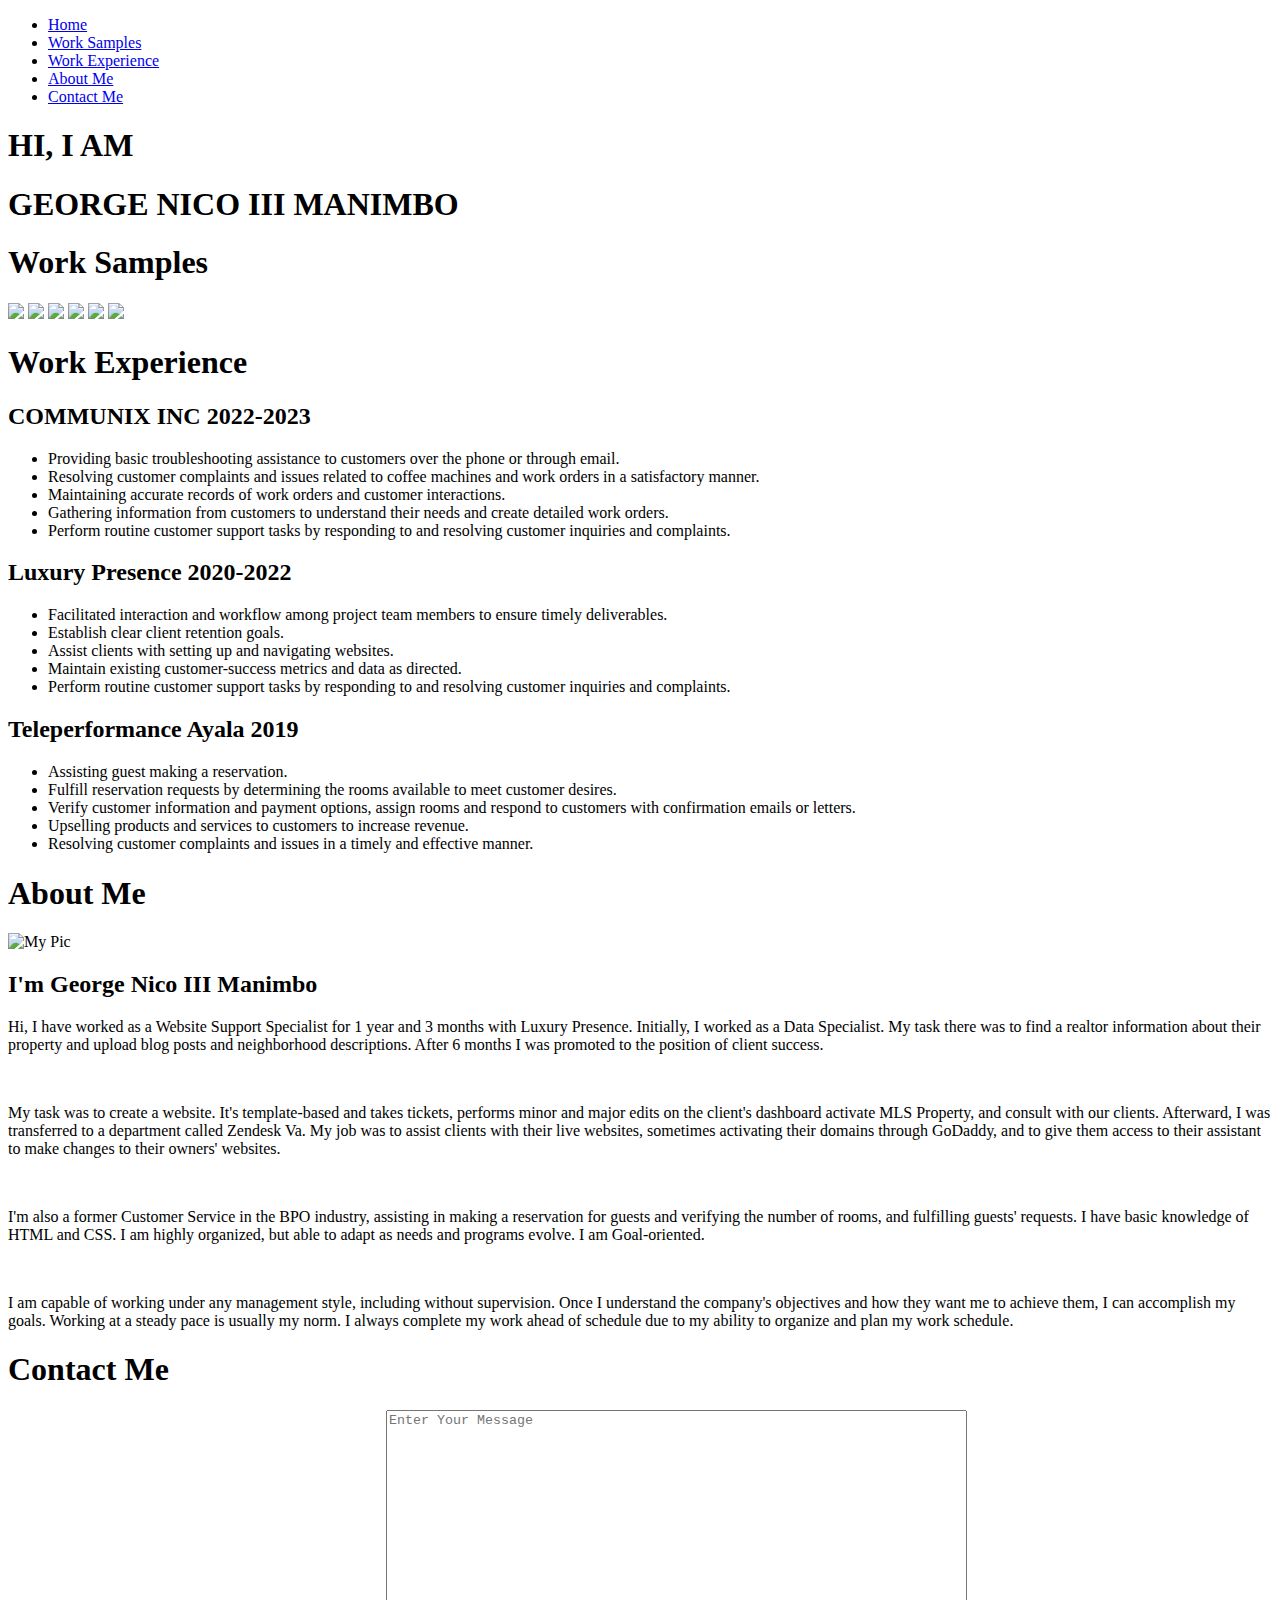
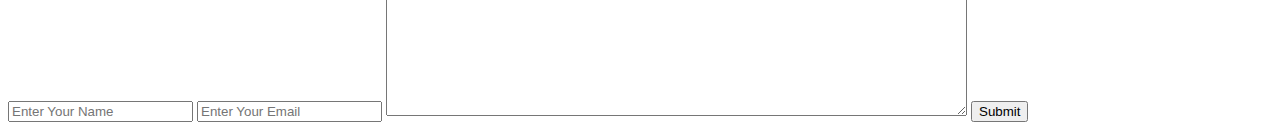
==== index.html @ f8051343 "Create index.html" ====
<!DOCTYPE html>
<html lang="en">
<head>
  <meta charset="UTF-8">
  <meta http-equiv="X-UA-Compatible" content="IE=edge">
  <meta name="viewport" content="width=device-width, initial-scale=1.0">
  <title>Portfolio Website</title>
  <link rel="stylesheet" href="mystyle.css">
</head>
<body>
  <!-- Nav Bar Section -->
  <nav class="navbar">
    <ul>
      <li><a href="#home">Home</a></li>
      <li><a href="#Samples">Work Samples</a></li>
      <li><a href="#Work">Work Experience</a></li>
      <li><a href="#about">About Me</a></li>
      <li><a href="#contact">Contact Me</a></li>
    </ul>
  </nav> 


   <section class="home">
    <h1 class="heading">HI, I AM</h1>
    <h1 class="heading">GEORGE NICO III MANIMBO</h1>
   </section>

   <!-- Portfolio Section -->
    <section class="portfolio">
      <h1 class="heading">Work Samples</h1>
        <div class="gallery">          
          <a href="Main.html" target="_blank"><img src="img/HGal1.jpg"></a> 
          <a href="#"><img src="img/Gal2.jpg"></a>
          <a href="#"><img src="img/Gal3.jpg"></a>
          <a href="#"><img src="img/Gal4.jpg"></a>
          <a href="#"><img src="img/Gal5.jpg"></a>
          <a href="#"><img src="img/Gal6.jpg"></a>
        </div>
   </section>

      <!-- Work Experience-->
      <section id="Work">
        <h1 class="heading">Work Experience</h1>
        <div class="columns">

          <div class="box">
            <h2>COMMUNIX INC 2022-2023</h2>
          <ul>
            <li>Providing basic troubleshooting assistance to customers over the phone or through email.
            </li>
            <li>Resolving customer complaints and issues related to coffee machines and work orders in a satisfactory manner.</li>
            <li>Maintaining accurate records of work orders and customer interactions.
            </li>
            <li>Gathering information from customers to understand their needs and create detailed work orders.</li>
              <li>Perform routine customer support tasks by
                responding to and resolving customer inquiries
                and complaints.
                </li>
          </ul>             
            </div>  
        <div class="box">
          <h2>Luxury Presence 2020-2022</h2>
        <ul>
          <li>Facilitated interaction and workflow among project team members to ensure timely deliverables.
          </li>
          <li>Establish clear client retention goals.</li>
          <li>Assist clients with setting up and navigating
            websites.</li>
          <li>Maintain existing customer-success metrics and
            data as directed.</li>
            <li>Perform routine customer support tasks by
              responding to and resolving customer inquiries
              and complaints.
              </li>
        </ul>             
          </div>
          <div class="box">
            <h2>Teleperformance Ayala 2019</h2>
            <ul>
              <li>Assisting guest making a reservation.
              </li>
              <li>Fulfill reservation requests by determining the rooms available to
                meet customer desires.</li>
              <li>Verify customer information and payment options, assign rooms
                and respond to customers with confirmation emails or letters.</li>
              <li>Upselling products and services to customers to increase revenue.
              </li>
              <li>Resolving customer complaints and issues in a timely and effective manner.
              </li>
            </ul>
            </div>
          </div>
        </div>
      </section>


          <!-- About-->
    <section id="about">
      <h1 class="heading">About Me</h1>
      <div class="about">
          <img src="/img/Georgy5.jpg" alt="My Pic">
          <div class="name">
              <h2>I'm George Nico III Manimbo</h2>
              <p>Hi, I have worked as a Website Support Specialist for 1 year and 3 months with Luxury Presence. Initially, I worked as a Data Specialist. My task there was to find a realtor information about their property and upload blog posts and neighborhood descriptions. After 6 months I was promoted to the position of client success.</p>
              <br>
              <p>My task was to create a website. It's template-based and takes tickets, performs minor and major edits on the client's dashboard activate MLS Property, and consult with our clients. Afterward, I was transferred to a department called Zendesk Va. My job was to assist clients with their live websites, sometimes activating their domains through GoDaddy, and to give them access to their assistant to make changes to their owners' websites.</p>
              <br>
              <p>I'm also a former Customer Service in the BPO industry, assisting in making a reservation for guests and verifying the number of rooms, and fulfilling guests' requests. I have basic knowledge of HTML and CSS. I am highly organized, but able to adapt as needs and programs evolve. I am Goal-oriented. </p>
              <br>         
              <p>I am capable of working under any management style, including without supervision. Once I understand the company's objectives and how they want me to achieve them, I can accomplish my goals. Working at a steady pace is usually my norm. I always complete my work ahead of schedule due to my ability to organize and plan my work schedule.</p>                    
          </div>
      </div>

   <!-- Contact Section-->
   <section id="contact">
    <h1 class="heading">Contact Me</h1>
    <form action="" class="form">
        <input type="text" name="name" class="input" placeholder="Enter Your Name">
        <input type="email" name="email" class="input" placeholder="Enter Your Email">
        <textarea name="message" id="message" cols="70" rows="20" placeholder="Enter Your Message"></textarea>
        <input type="submit" value="Submit" id="submit">
    </form>

    </section>
</body>
</html>
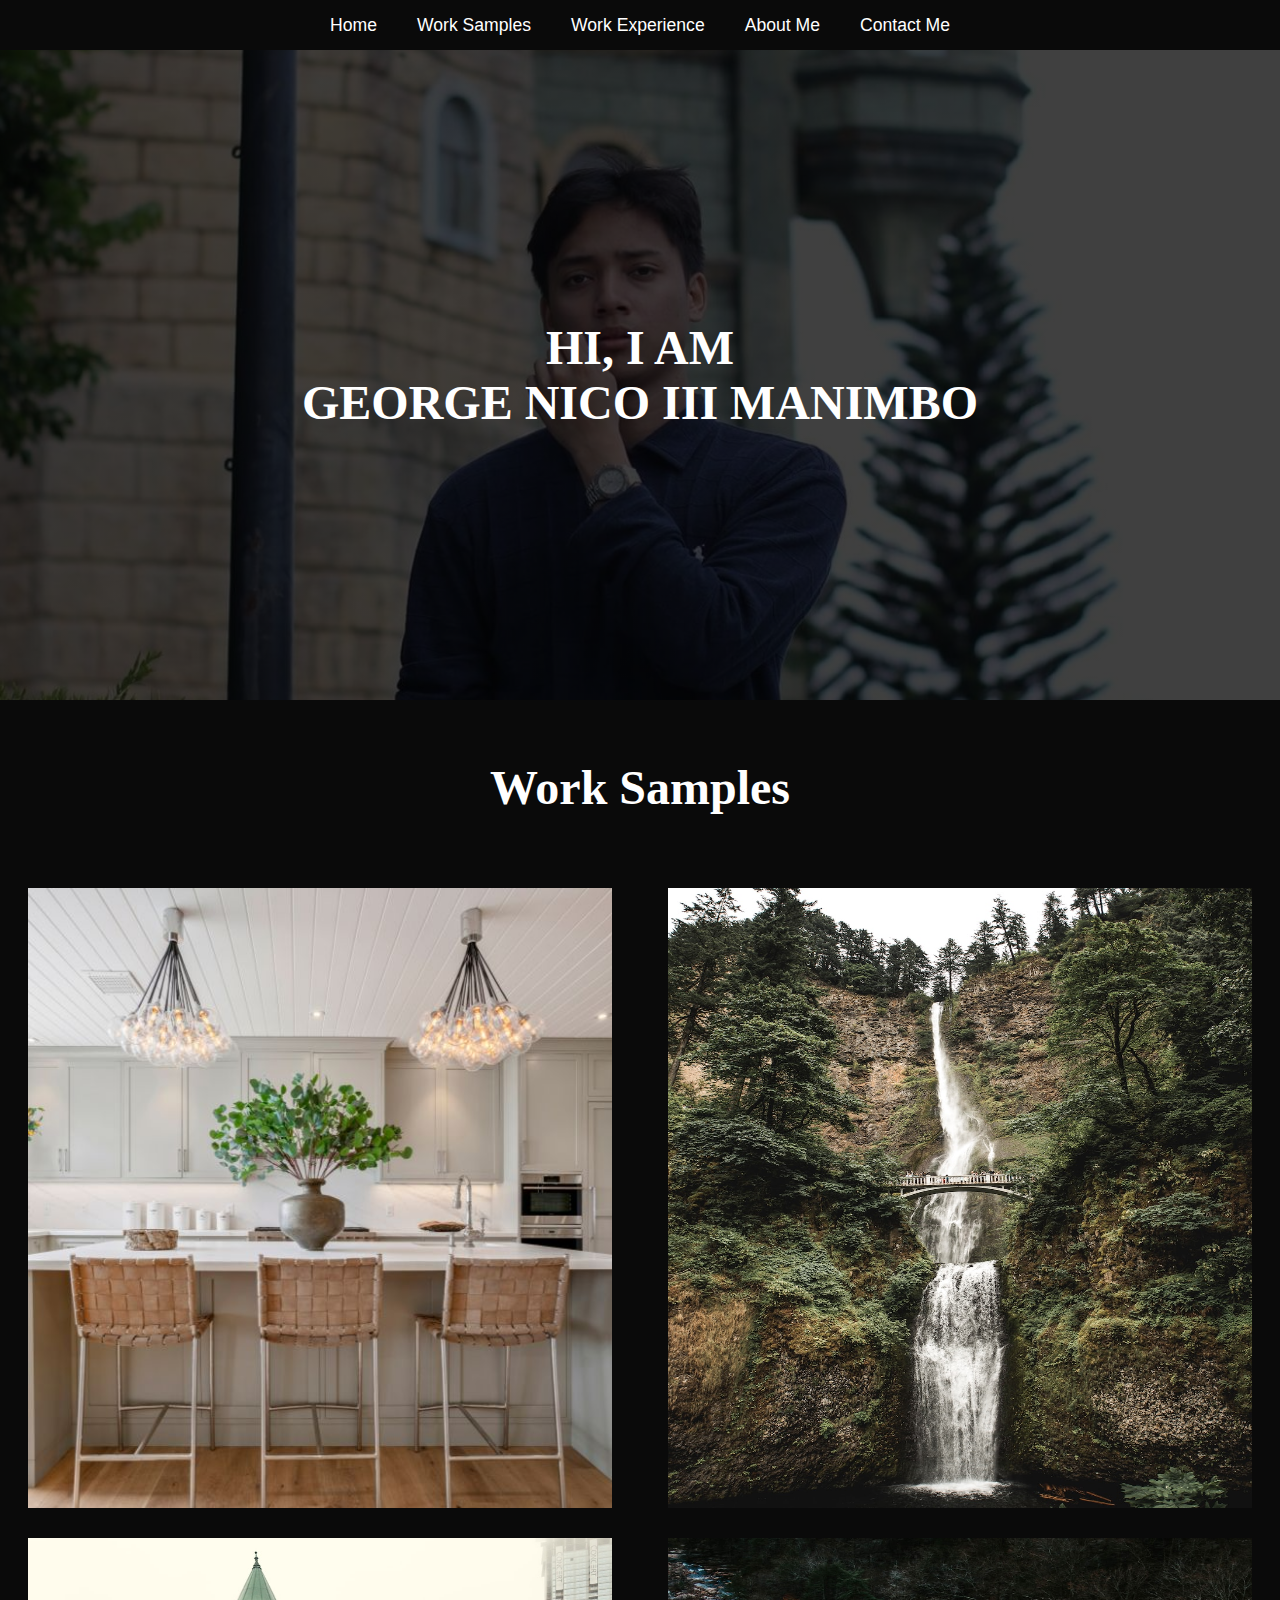
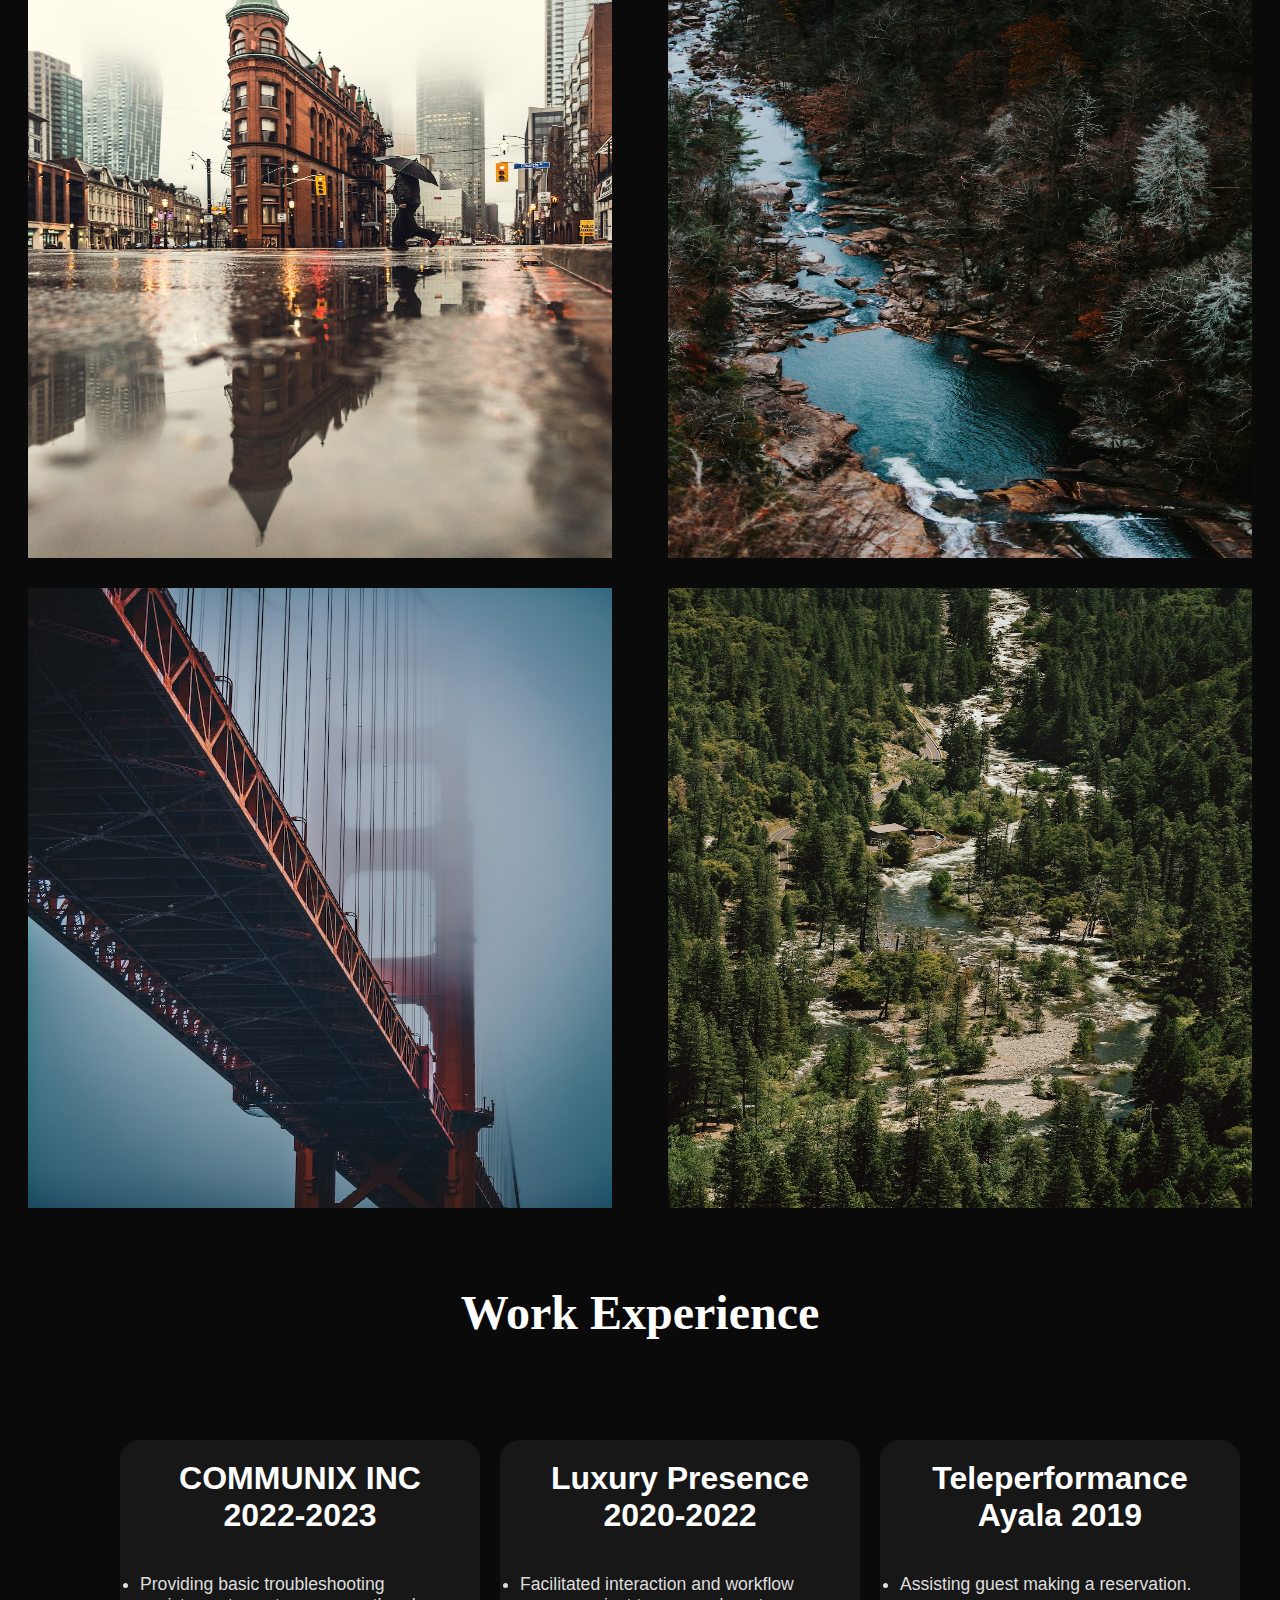
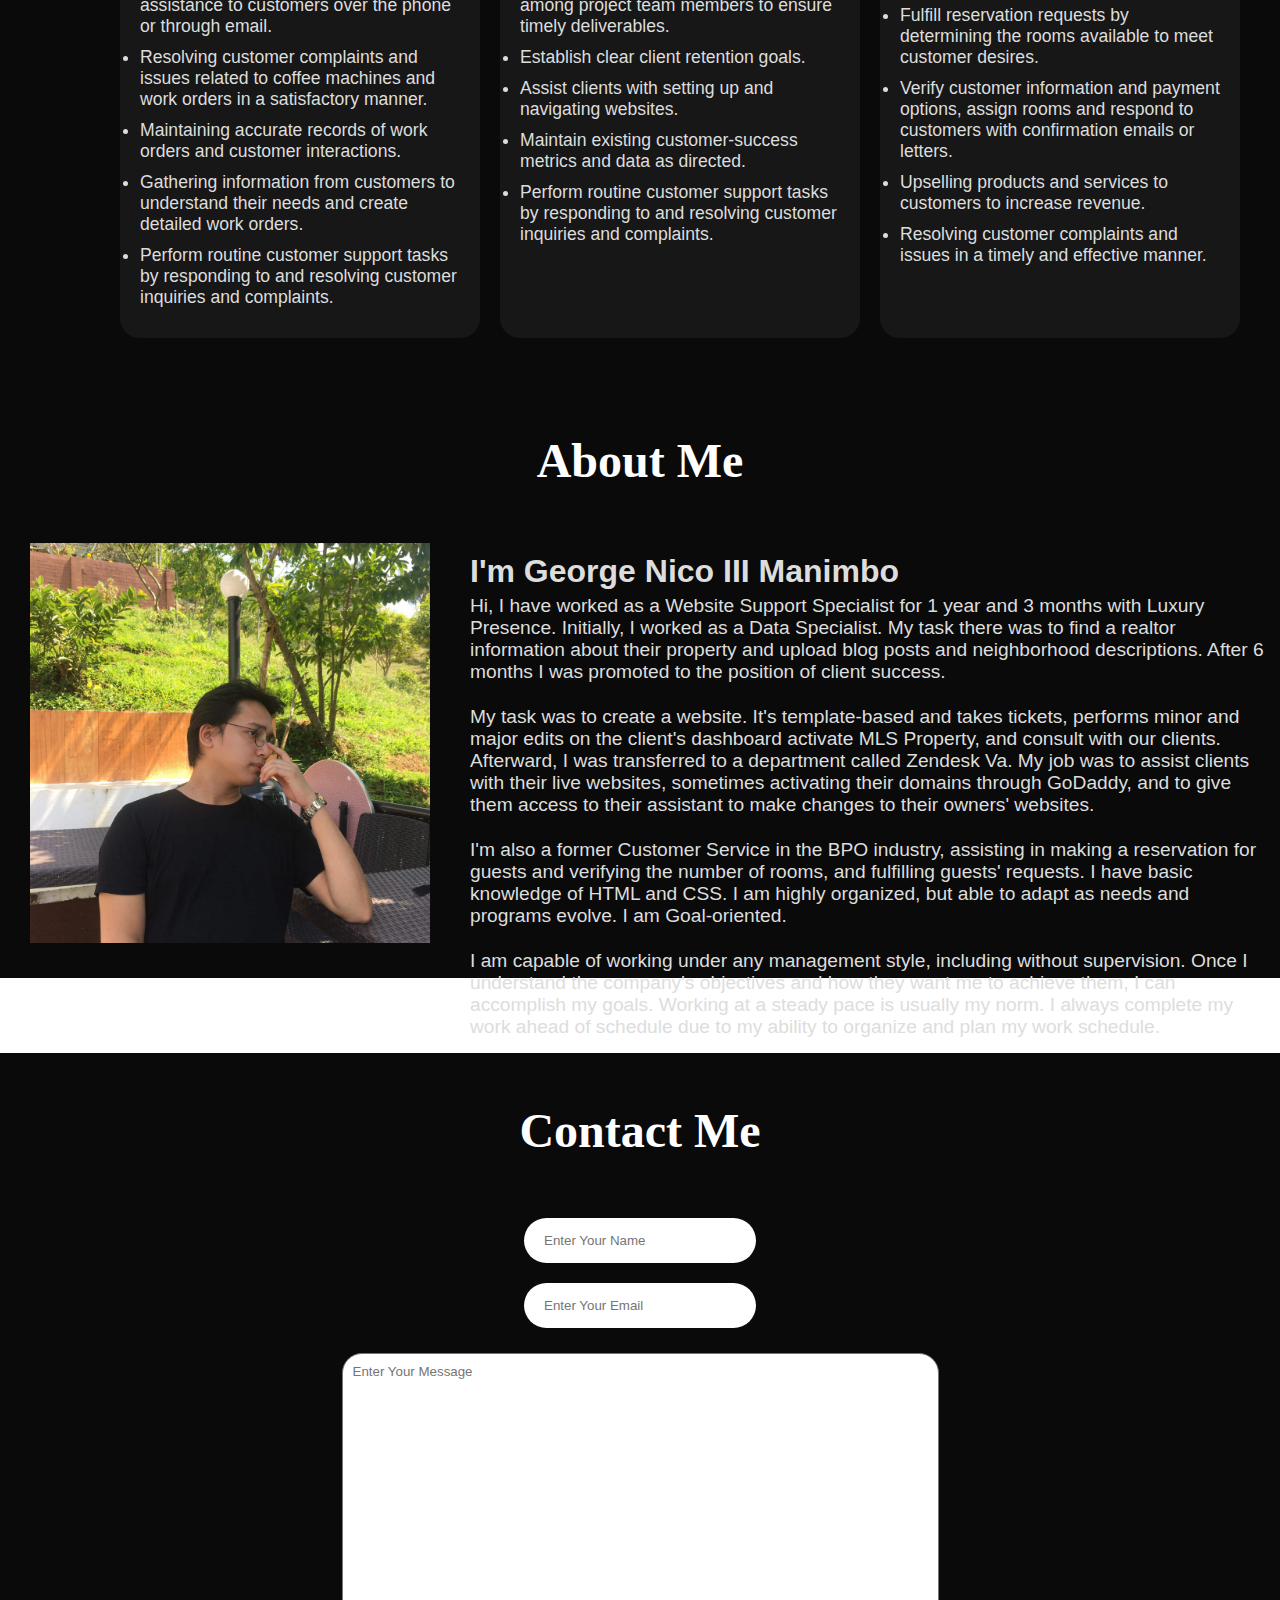
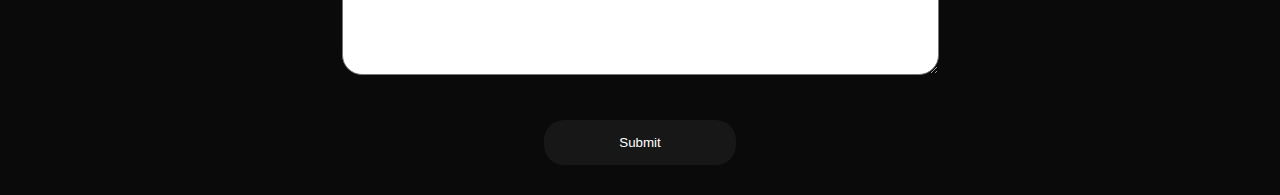
==== commit c7c5a010: "Add files via upload" ====
--- a/index.html
+++ b/index.html
@@ -1,126 +1,126 @@
-<!DOCTYPE html>
-<html lang="en">
-<head>
-  <meta charset="UTF-8">
-  <meta http-equiv="X-UA-Compatible" content="IE=edge">
-  <meta name="viewport" content="width=device-width, initial-scale=1.0">
-  <title>Portfolio Website</title>
-  <link rel="stylesheet" href="mystyle.css">
-</head>
-<body>
-  <!-- Nav Bar Section -->
-  <nav class="navbar">
-    <ul>
-      <li><a href="#home">Home</a></li>
-      <li><a href="#Samples">Work Samples</a></li>
-      <li><a href="#Work">Work Experience</a></li>
-      <li><a href="#about">About Me</a></li>
-      <li><a href="#contact">Contact Me</a></li>
-    </ul>
-  </nav> 
-
-
-   <section class="home">
-    <h1 class="heading">HI, I AM</h1>
-    <h1 class="heading">GEORGE NICO III MANIMBO</h1>
-   </section>
-
-   <!-- Portfolio Section -->
-    <section class="portfolio">
-      <h1 class="heading">Work Samples</h1>
-        <div class="gallery">          
-          <a href="Main.html" target="_blank"><img src="img/HGal1.jpg"></a> 
-          <a href="#"><img src="img/Gal2.jpg"></a>
-          <a href="#"><img src="img/Gal3.jpg"></a>
-          <a href="#"><img src="img/Gal4.jpg"></a>
-          <a href="#"><img src="img/Gal5.jpg"></a>
-          <a href="#"><img src="img/Gal6.jpg"></a>
-        </div>
-   </section>
-
-      <!-- Work Experience-->
-      <section id="Work">
-        <h1 class="heading">Work Experience</h1>
-        <div class="columns">
-
-          <div class="box">
-            <h2>COMMUNIX INC 2022-2023</h2>
-          <ul>
-            <li>Providing basic troubleshooting assistance to customers over the phone or through email.
-            </li>
-            <li>Resolving customer complaints and issues related to coffee machines and work orders in a satisfactory manner.</li>
-            <li>Maintaining accurate records of work orders and customer interactions.
-            </li>
-            <li>Gathering information from customers to understand their needs and create detailed work orders.</li>
-              <li>Perform routine customer support tasks by
-                responding to and resolving customer inquiries
-                and complaints.
-                </li>
-          </ul>             
-            </div>  
-        <div class="box">
-          <h2>Luxury Presence 2020-2022</h2>
-        <ul>
-          <li>Facilitated interaction and workflow among project team members to ensure timely deliverables.
-          </li>
-          <li>Establish clear client retention goals.</li>
-          <li>Assist clients with setting up and navigating
-            websites.</li>
-          <li>Maintain existing customer-success metrics and
-            data as directed.</li>
-            <li>Perform routine customer support tasks by
-              responding to and resolving customer inquiries
-              and complaints.
-              </li>
-        </ul>             
-          </div>
-          <div class="box">
-            <h2>Teleperformance Ayala 2019</h2>
-            <ul>
-              <li>Assisting guest making a reservation.
-              </li>
-              <li>Fulfill reservation requests by determining the rooms available to
-                meet customer desires.</li>
-              <li>Verify customer information and payment options, assign rooms
-                and respond to customers with confirmation emails or letters.</li>
-              <li>Upselling products and services to customers to increase revenue.
-              </li>
-              <li>Resolving customer complaints and issues in a timely and effective manner.
-              </li>
-            </ul>
-            </div>
-          </div>
-        </div>
-      </section>
-
-
-          <!-- About-->
-    <section id="about">
-      <h1 class="heading">About Me</h1>
-      <div class="about">
-          <img src="/img/Georgy5.jpg" alt="My Pic">
-          <div class="name">
-              <h2>I'm George Nico III Manimbo</h2>
-              <p>Hi, I have worked as a Website Support Specialist for 1 year and 3 months with Luxury Presence. Initially, I worked as a Data Specialist. My task there was to find a realtor information about their property and upload blog posts and neighborhood descriptions. After 6 months I was promoted to the position of client success.</p>
-              <br>
-              <p>My task was to create a website. It's template-based and takes tickets, performs minor and major edits on the client's dashboard activate MLS Property, and consult with our clients. Afterward, I was transferred to a department called Zendesk Va. My job was to assist clients with their live websites, sometimes activating their domains through GoDaddy, and to give them access to their assistant to make changes to their owners' websites.</p>
-              <br>
-              <p>I'm also a former Customer Service in the BPO industry, assisting in making a reservation for guests and verifying the number of rooms, and fulfilling guests' requests. I have basic knowledge of HTML and CSS. I am highly organized, but able to adapt as needs and programs evolve. I am Goal-oriented. </p>
-              <br>         
-              <p>I am capable of working under any management style, including without supervision. Once I understand the company's objectives and how they want me to achieve them, I can accomplish my goals. Working at a steady pace is usually my norm. I always complete my work ahead of schedule due to my ability to organize and plan my work schedule.</p>                    
-          </div>
-      </div>
-
-   <!-- Contact Section-->
-   <section id="contact">
-    <h1 class="heading">Contact Me</h1>
-    <form action="" class="form">
-        <input type="text" name="name" class="input" placeholder="Enter Your Name">
-        <input type="email" name="email" class="input" placeholder="Enter Your Email">
-        <textarea name="message" id="message" cols="70" rows="20" placeholder="Enter Your Message"></textarea>
-        <input type="submit" value="Submit" id="submit">
-    </form>
-
-    </section>
-</body>
-</html>
+<!DOCTYPE html>
+<html lang="en">
+<head>
+  <meta charset="UTF-8">
+  <meta http-equiv="X-UA-Compatible" content="IE=edge">
+  <meta name="viewport" content="width=device-width, initial-scale=1.0">
+  <title>Portfolio Website</title>
+  <link rel="stylesheet" href="mystyle.css">
+</head>
+<body>
+  <!-- Nav Bar Section -->
+  <nav class="navbar">
+    <ul>
+      <li><a href="#home">Home</a></li>
+      <li><a href="#Samples">Work Samples</a></li>
+      <li><a href="#Work">Work Experience</a></li>
+      <li><a href="#about">About Me</a></li>
+      <li><a href="#contact">Contact Me</a></li>
+    </ul>
+  </nav> 
+
+
+   <section class="home">
+    <h1 class="heading">HI, I AM</h1>
+    <h1 class="heading">GEORGE NICO III MANIMBO</h1>
+   </section>
+
+   <!-- Portfolio Section -->
+    <section class="portfolio">
+      <h1 class="heading">Work Samples</h1>
+        <div class="gallery">          
+          <a href="Main.html" target="_blank"><img src="img/HGal1.jpg"></a> 
+          <a href="#"><img src="img/Gal2.jpg"></a>
+          <a href="#"><img src="img/Gal3.jpg"></a>
+          <a href="#"><img src="img/Gal4.jpg"></a>
+          <a href="#"><img src="img/Gal5.jpg"></a>
+          <a href="#"><img src="img/Gal6.jpg"></a>
+        </div>
+   </section>
+
+      <!-- Work Experience-->
+      <section id="Work">
+        <h1 class="heading">Work Experience</h1>
+        <div class="columns">
+
+          <div class="box">
+            <h2>COMMUNIX INC 2022-2023</h2>
+          <ul>
+            <li>Providing basic troubleshooting assistance to customers over the phone or through email.
+            </li>
+            <li>Resolving customer complaints and issues related to coffee machines and work orders in a satisfactory manner.</li>
+            <li>Maintaining accurate records of work orders and customer interactions.
+            </li>
+            <li>Gathering information from customers to understand their needs and create detailed work orders.</li>
+              <li>Perform routine customer support tasks by
+                responding to and resolving customer inquiries
+                and complaints.
+                </li>
+          </ul>             
+            </div>  
+        <div class="box">
+          <h2>Luxury Presence 2020-2022</h2>
+        <ul>
+          <li>Facilitated interaction and workflow among project team members to ensure timely deliverables.
+          </li>
+          <li>Establish clear client retention goals.</li>
+          <li>Assist clients with setting up and navigating
+            websites.</li>
+          <li>Maintain existing customer-success metrics and
+            data as directed.</li>
+            <li>Perform routine customer support tasks by
+              responding to and resolving customer inquiries
+              and complaints.
+              </li>
+        </ul>             
+          </div>
+          <div class="box">
+            <h2>Teleperformance Ayala 2019</h2>
+            <ul>
+              <li>Assisting guest making a reservation.
+              </li>
+              <li>Fulfill reservation requests by determining the rooms available to
+                meet customer desires.</li>
+              <li>Verify customer information and payment options, assign rooms
+                and respond to customers with confirmation emails or letters.</li>
+              <li>Upselling products and services to customers to increase revenue.
+              </li>
+              <li>Resolving customer complaints and issues in a timely and effective manner.
+              </li>
+            </ul>
+            </div>
+          </div>
+        </div>
+      </section>
+
+
+          <!-- About-->
+    <section id="about">
+      <h1 class="heading">About Me</h1>
+      <div class="about">
+          <img src="/img/Georgy5.jpg" alt="My Pic">
+          <div class="name">
+              <h2>I'm George Nico III Manimbo</h2>
+              <p>Hi, I have worked as a Website Support Specialist for 1 year and 3 months with Luxury Presence. Initially, I worked as a Data Specialist. My task there was to find a realtor information about their property and upload blog posts and neighborhood descriptions. After 6 months I was promoted to the position of client success.</p>
+              <br>
+              <p>My task was to create a website. It's template-based and takes tickets, performs minor and major edits on the client's dashboard activate MLS Property, and consult with our clients. Afterward, I was transferred to a department called Zendesk Va. My job was to assist clients with their live websites, sometimes activating their domains through GoDaddy, and to give them access to their assistant to make changes to their owners' websites.</p>
+              <br>
+              <p>I'm also a former Customer Service in the BPO industry, assisting in making a reservation for guests and verifying the number of rooms, and fulfilling guests' requests. I have basic knowledge of HTML and CSS. I am highly organized, but able to adapt as needs and programs evolve. I am Goal-oriented. </p>
+              <br>         
+              <p>I am capable of working under any management style, including without supervision. Once I understand the company's objectives and how they want me to achieve them, I can accomplish my goals. Working at a steady pace is usually my norm. I always complete my work ahead of schedule due to my ability to organize and plan my work schedule.</p>                    
+          </div>
+      </div>
+
+   <!-- Contact Section-->
+   <section id="contact">
+    <h1 class="heading">Contact Me</h1>
+    <form action="" class="form">
+        <input type="text" name="name" class="input" placeholder="Enter Your Name">
+        <input type="email" name="email" class="input" placeholder="Enter Your Email">
+        <textarea name="message" id="message" cols="70" rows="20" placeholder="Enter Your Message"></textarea>
+        <input type="submit" value="Submit" id="submit">
+    </form>
+
+    </section>
+</body>
+</html>--- a/mystyle.css
+++ b/mystyle.css
@@ -0,0 +1,256 @@
+* {
+  padding: 0;
+  margin: 0;
+  font-family: sans-serif;
+}
+
+/* Navbar */
+
+.navbar {
+  display: flex;
+  justify-content: center;
+  height: 50px;
+  align-items: center;
+  position: relative;
+  background-color: #0A0A0A;
+}
+
+.navbar::before {
+  content: "";
+  position: absolute;
+  background-color: rgba(0, 0, 0, 0.5);
+  height: 100%;
+  width: 100%;
+  z-index: -1;
+}
+
+.navbar ul {
+  display: flex;
+  list-style: none;
+}
+
+.navbar ul li {
+  font-size: 1.1rem;
+  position: relative;
+}
+.navbar ul li:hover {
+  border-bottom: solid 1px #EEB75D;
+}
+
+/* .navbar ul li:after {
+  font-size: 1.1rem;
+  content: '';
+  height: 3px;
+  background: #EEB75D;
+  position: absolute;
+  width: 0;
+  left: 0;
+  bottom: -5px;
+  transition: 0.5s;
+}
+
+.navbar ul li:hover::after {
+  width: 100%;
+} */
+
+.navbar ul li a {
+  padding: 5px 20px;
+  text-decoration: none;
+  color: white;
+}
+
+
+/* Home Section */
+.home {
+  display: flex;
+  flex-direction: column;
+  height: 650px;
+  justify-content: center;
+  align-items: center;
+  color: white;
+}
+
+.home::before {
+  content: "";
+  position: absolute;
+  top: 0;
+  left: 0;
+  background-image: linear-gradient(rgba(0,0,0,0.75),rgba(0,0,0,0.75)),url(/img/George2.jpg);
+  height: 700px;
+  width: 100%;
+  z-index: -1;
+  background-size: cover;
+  background-position: center;
+}
+
+
+
+.heading {
+  color: white;
+  font-size: 3rem;
+  font-family: Georgia, 'Times New Roman', Times, serif;
+  text-align: center;
+  transform: scale(1.1.3);
+}
+
+/* Portfolio Section */
+
+.portfolio {
+  display: flex;
+  flex-direction: column;
+  background-color: #0A0A0A;
+  position: relative;
+}
+
+.portfolio h1 {  
+  margin: 60px;
+}
+
+.gallery {
+  display: flex;
+  justify-content: space-around;
+  flex-wrap: wrap;
+}
+
+.gallery img {
+  width: 584px;
+  height: 620px;
+  padding: 3px ;
+  margin: 10px;
+}
+
+.gallery img:hover {
+  background-color: #EEB75D;
+  cursor: pointer;
+  transition: 0.8s;
+  border-radius: 10px;
+  transform: scale(1.05);
+}
+
+/* Work Experience */
+
+
+#Work {
+  display: flex;
+  flex-direction: column;
+  background-color: #0A0A0A;
+}
+#Work h1 {
+  margin: 60px;
+}
+.columns {
+  display: flex;
+  padding: 20px;
+  margin: 10px;
+  padding-left: 100px;
+
+}
+.box {
+  height: auto;
+  width: 500px;
+  background-color: #171717;
+  border-radius: 20px;
+  margin: 10px;
+  padding: 20px;
+}
+
+.box:hover {
+  border-radius: 20px;
+  border: solid 0.1px #EEB75D;
+  transform: scale(1.3);
+}
+
+.box h2 {
+  color: white;
+  font-size: 2rem;
+  margin-bottom: 40px;
+  text-align: center;
+}
+.box li {
+  color: #dddddd;
+  font-size: 1.1rem;
+  margin-bottom: 10px;
+}
+
+
+/* ABOUT ME */
+#about {
+  display: flex;
+  flex-direction: column;
+  height: 600px;
+  background-color: #0A0A0A;
+}
+
+#about h1 {
+  color: white;
+  margin: 55px;
+}
+.about {
+  display: flex;
+}
+.about img {
+  width: 500px;
+  height: 400px;
+  padding: 0px 30px ;
+}
+.name {
+  padding: 10px;
+}
+.name h2 {
+  font-size: 2rem;
+  margin-bottom: 5px;
+  color: #dddddd;
+}
+.name p {
+  font-size: 1.2rem;
+  color: #dddddd;
+  margin-bottom: 5px;
+}
+
+/* Contact Section */
+#contact {
+  display: flex;
+  flex-direction: column;
+  background-color: #0A0A0A;
+}
+
+#contact h1 {
+  margin: 50px;
+}
+
+.form {
+  display: flex;
+  flex-direction: column;
+  align-items: center;
+  justify-content: center;
+}
+.input {
+  padding: 15px 20px;
+  margin: 10px;
+  width: 15%;
+  border: none;
+  outline: none;
+  border-radius: 25px;
+}
+#message {
+  margin: 15px;
+  padding: 10px;
+  border-radius: 20px;
+}
+
+#submit {
+  padding: 15px 20px;
+  margin: 30px;
+  width: 15%;
+  border-radius: 20px;
+  background-color: #171717;
+  color: white;
+  border: none;
+  outline: none;
+}
+
+#submit:hover {
+  background-color: #EEB75D;
+  color: white;
+  cursor: pointer;
+}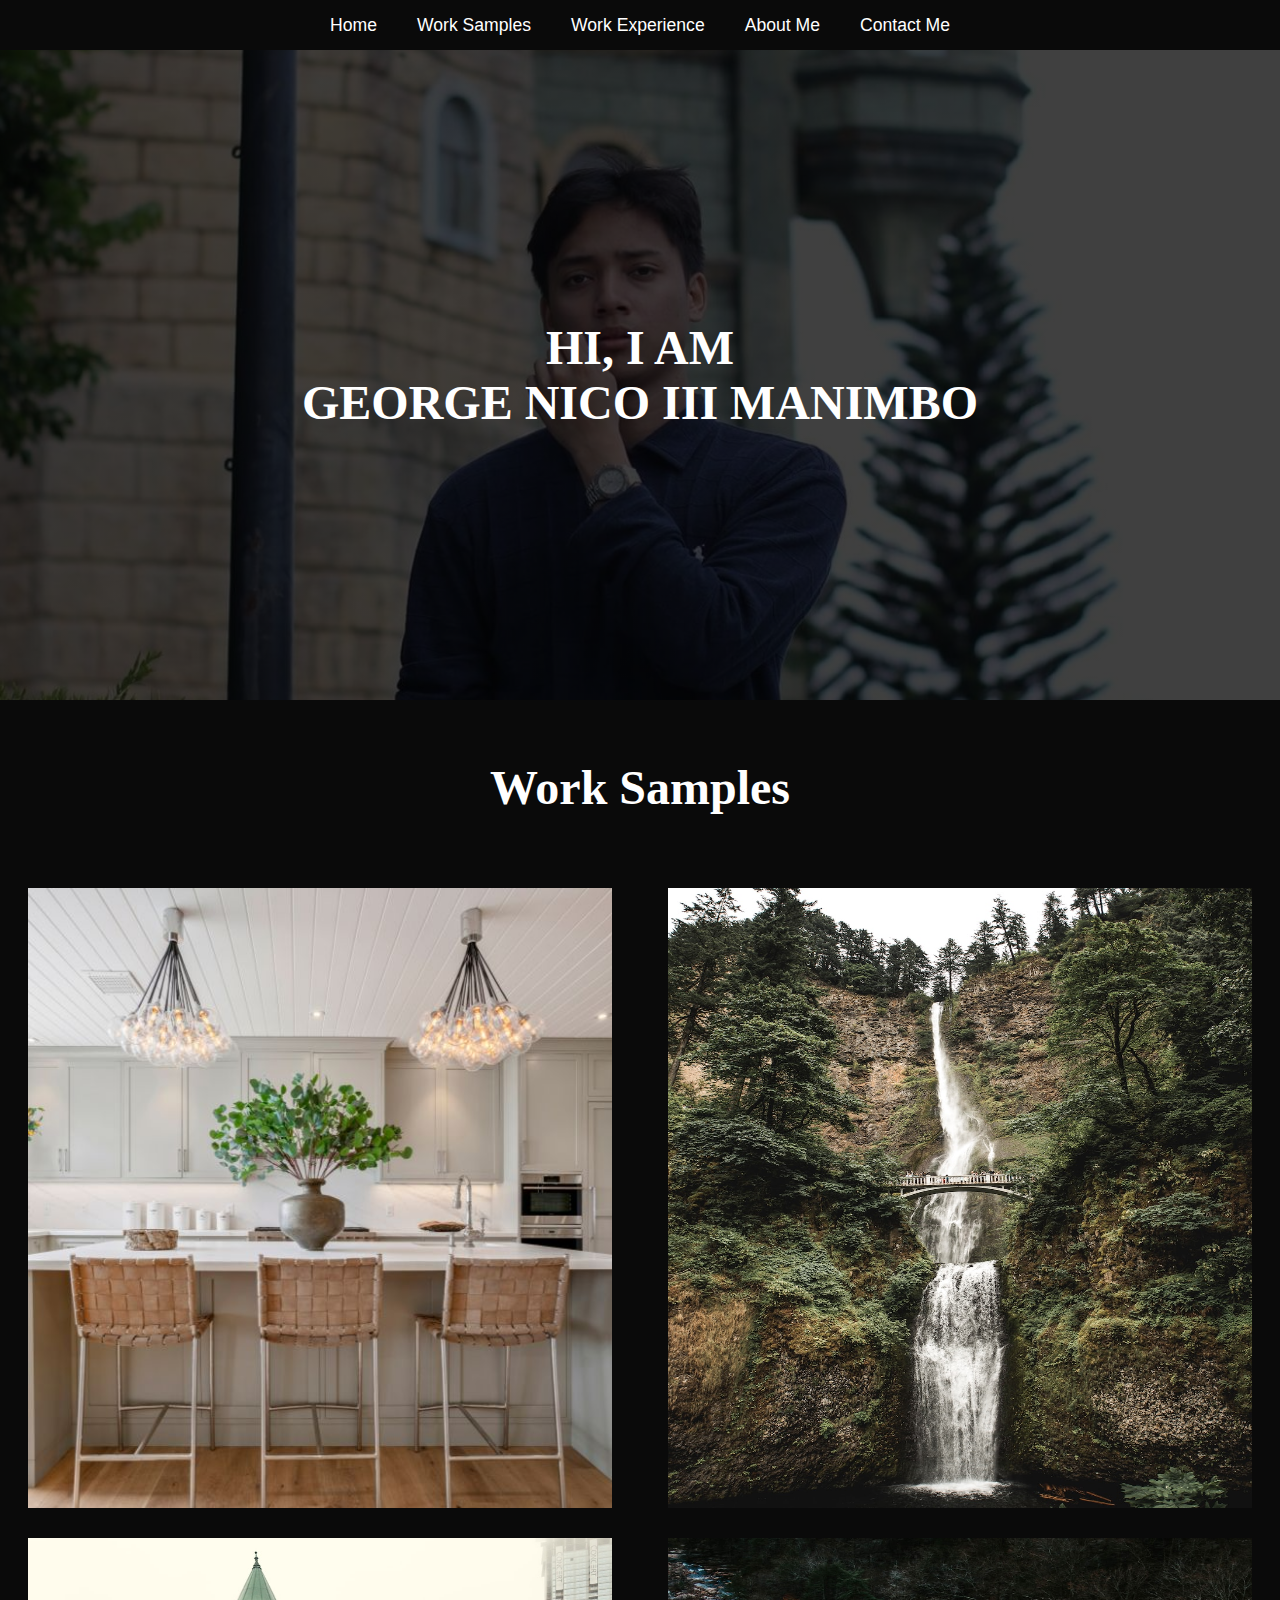
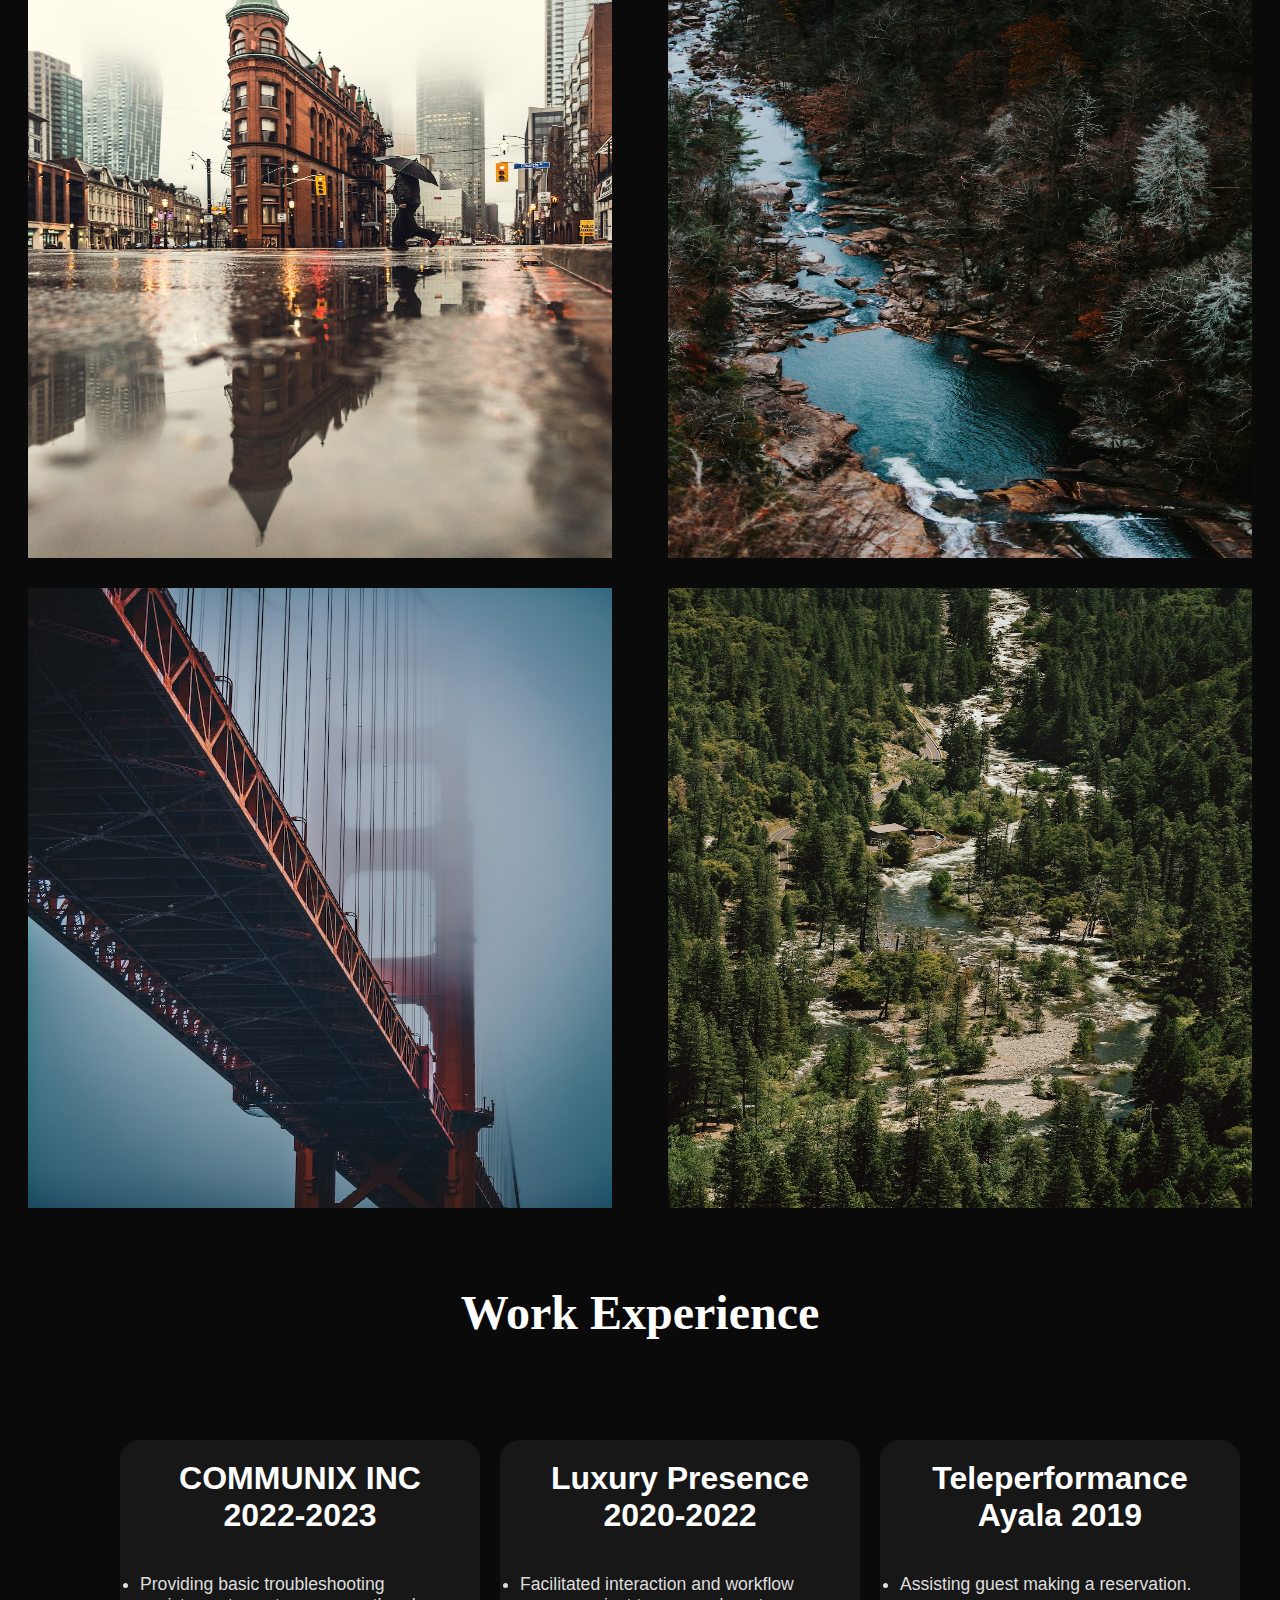
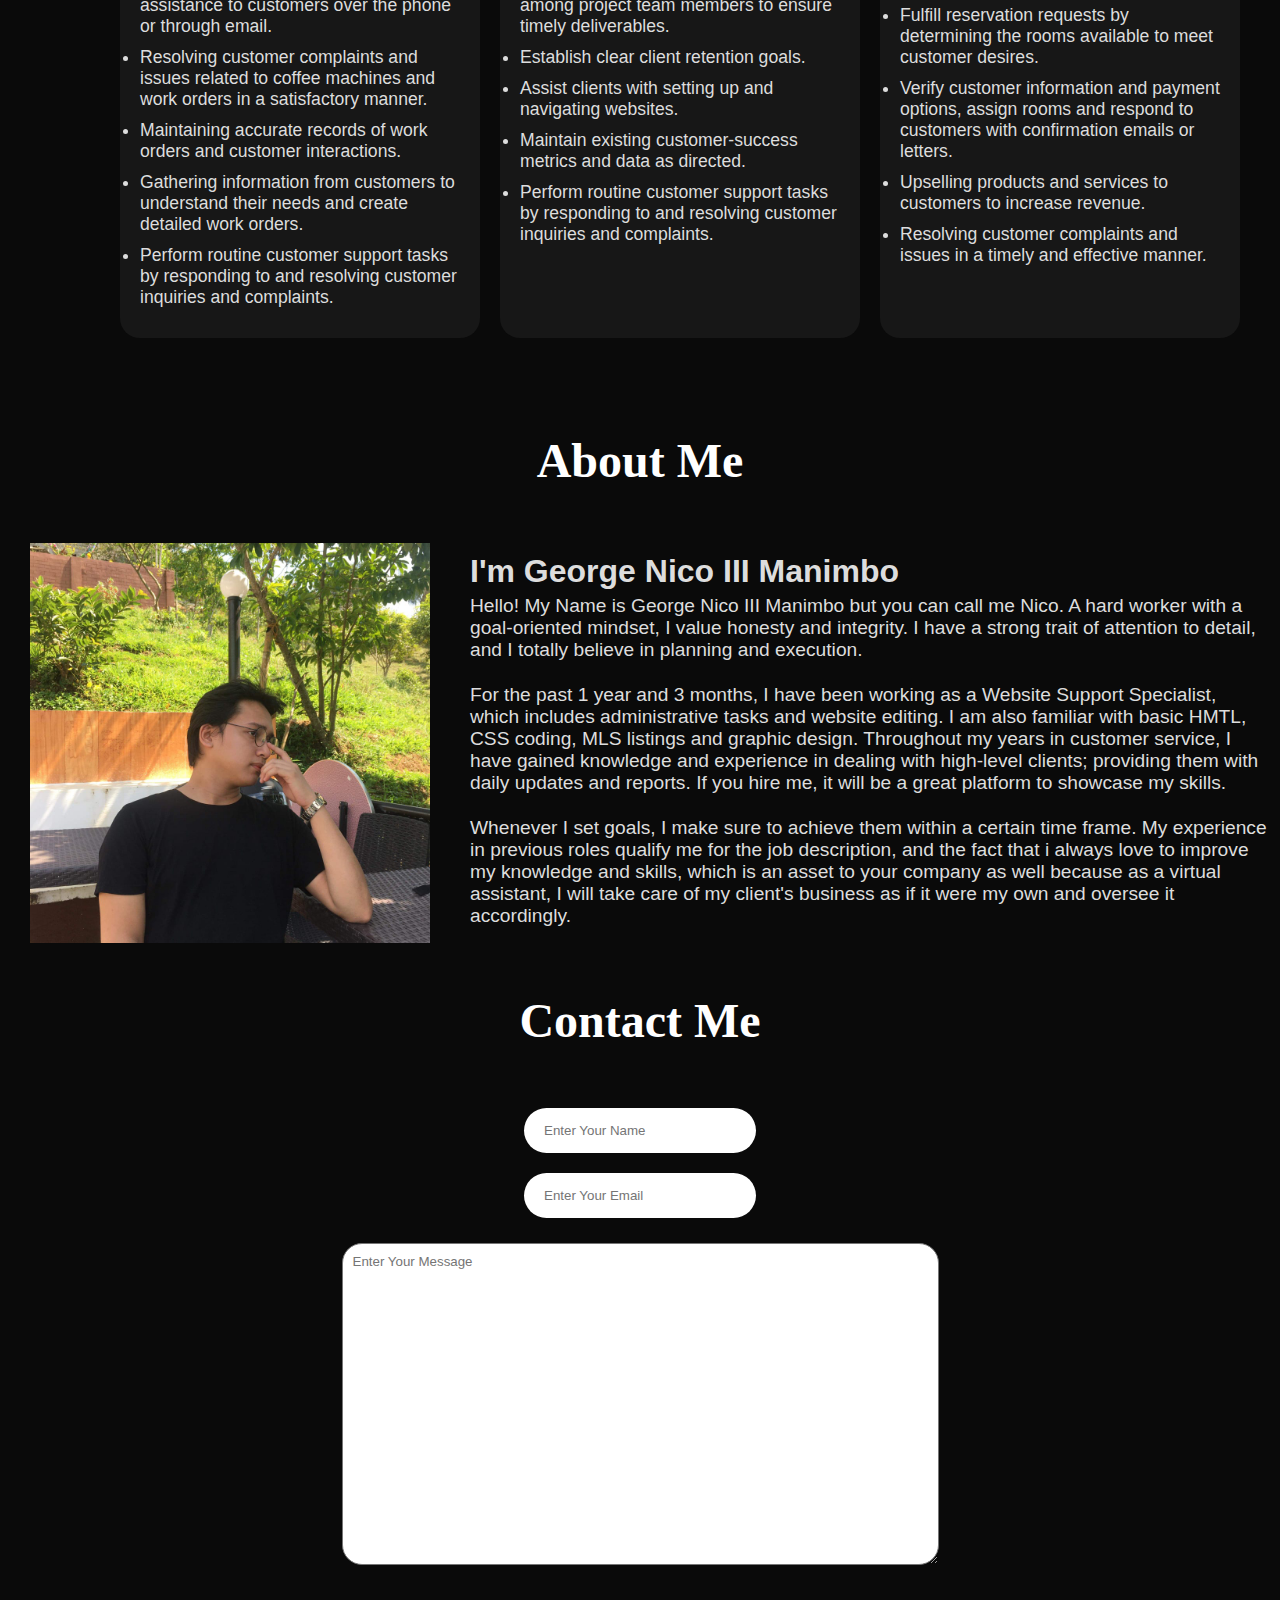
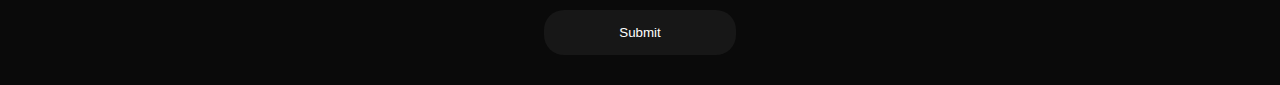
==== commit f812bf94: "Update index.html" ====
--- a/index.html
+++ b/index.html
@@ -98,16 +98,14 @@
     <section id="about">
       <h1 class="heading">About Me</h1>
       <div class="about">
-          <img src="/img/Georgy5.jpg" alt="My Pic">
+          <img src="./img/Georgy5.jpg" alt="My Pic">
           <div class="name">
               <h2>I'm George Nico III Manimbo</h2>
-              <p>Hi, I have worked as a Website Support Specialist for 1 year and 3 months with Luxury Presence. Initially, I worked as a Data Specialist. My task there was to find a realtor information about their property and upload blog posts and neighborhood descriptions. After 6 months I was promoted to the position of client success.</p>
+              <p>Hello! My Name is George Nico III Manimbo but you can call me Nico. A hard worker with a goal-oriented mindset, I value honesty and integrity. I have a strong trait of attention to detail, and I totally believe in planning and execution. </p>
               <br>
-              <p>My task was to create a website. It's template-based and takes tickets, performs minor and major edits on the client's dashboard activate MLS Property, and consult with our clients. Afterward, I was transferred to a department called Zendesk Va. My job was to assist clients with their live websites, sometimes activating their domains through GoDaddy, and to give them access to their assistant to make changes to their owners' websites.</p>
+              <p>For the past 1 year and 3 months, I have been working as a Website Support Specialist, which includes administrative tasks and website editing. I am also familiar with basic HMTL, CSS coding, MLS listings and graphic design. Throughout my years in customer service, I have gained knowledge and experience in dealing with high-level clients; providing them with daily updates and reports. If you hire me, it will be a great platform to showcase my skills.</p>
               <br>
-              <p>I'm also a former Customer Service in the BPO industry, assisting in making a reservation for guests and verifying the number of rooms, and fulfilling guests' requests. I have basic knowledge of HTML and CSS. I am highly organized, but able to adapt as needs and programs evolve. I am Goal-oriented. </p>
-              <br>         
-              <p>I am capable of working under any management style, including without supervision. Once I understand the company's objectives and how they want me to achieve them, I can accomplish my goals. Working at a steady pace is usually my norm. I always complete my work ahead of schedule due to my ability to organize and plan my work schedule.</p>                    
+              <p>Whenever I set goals, I make sure to achieve them within a certain time frame. My experience in previous roles qualify me for the job description, and the fact that i always love to improve my knowledge and skills, which is an asset to your company as well because as a virtual assistant, I will take care of my client's business as if it were my own and oversee it accordingly.</p>
           </div>
       </div>
 
@@ -123,4 +121,4 @@
 
     </section>
 </body>
-</html>+</html>
--- a/mystyle.css
+++ b/mystyle.css
@@ -75,7 +75,7 @@
   position: absolute;
   top: 0;
   left: 0;
-  background-image: linear-gradient(rgba(0,0,0,0.75),rgba(0,0,0,0.75)),url(/img/George2.jpg);
+  background-image: linear-gradient(rgba(0,0,0,0.75),rgba(0,0,0,0.75)),url(./img/George2.jpeg);
   height: 700px;
   width: 100%;
   z-index: -1;
@@ -253,4 +253,4 @@
   background-color: #EEB75D;
   color: white;
   cursor: pointer;
-}+}
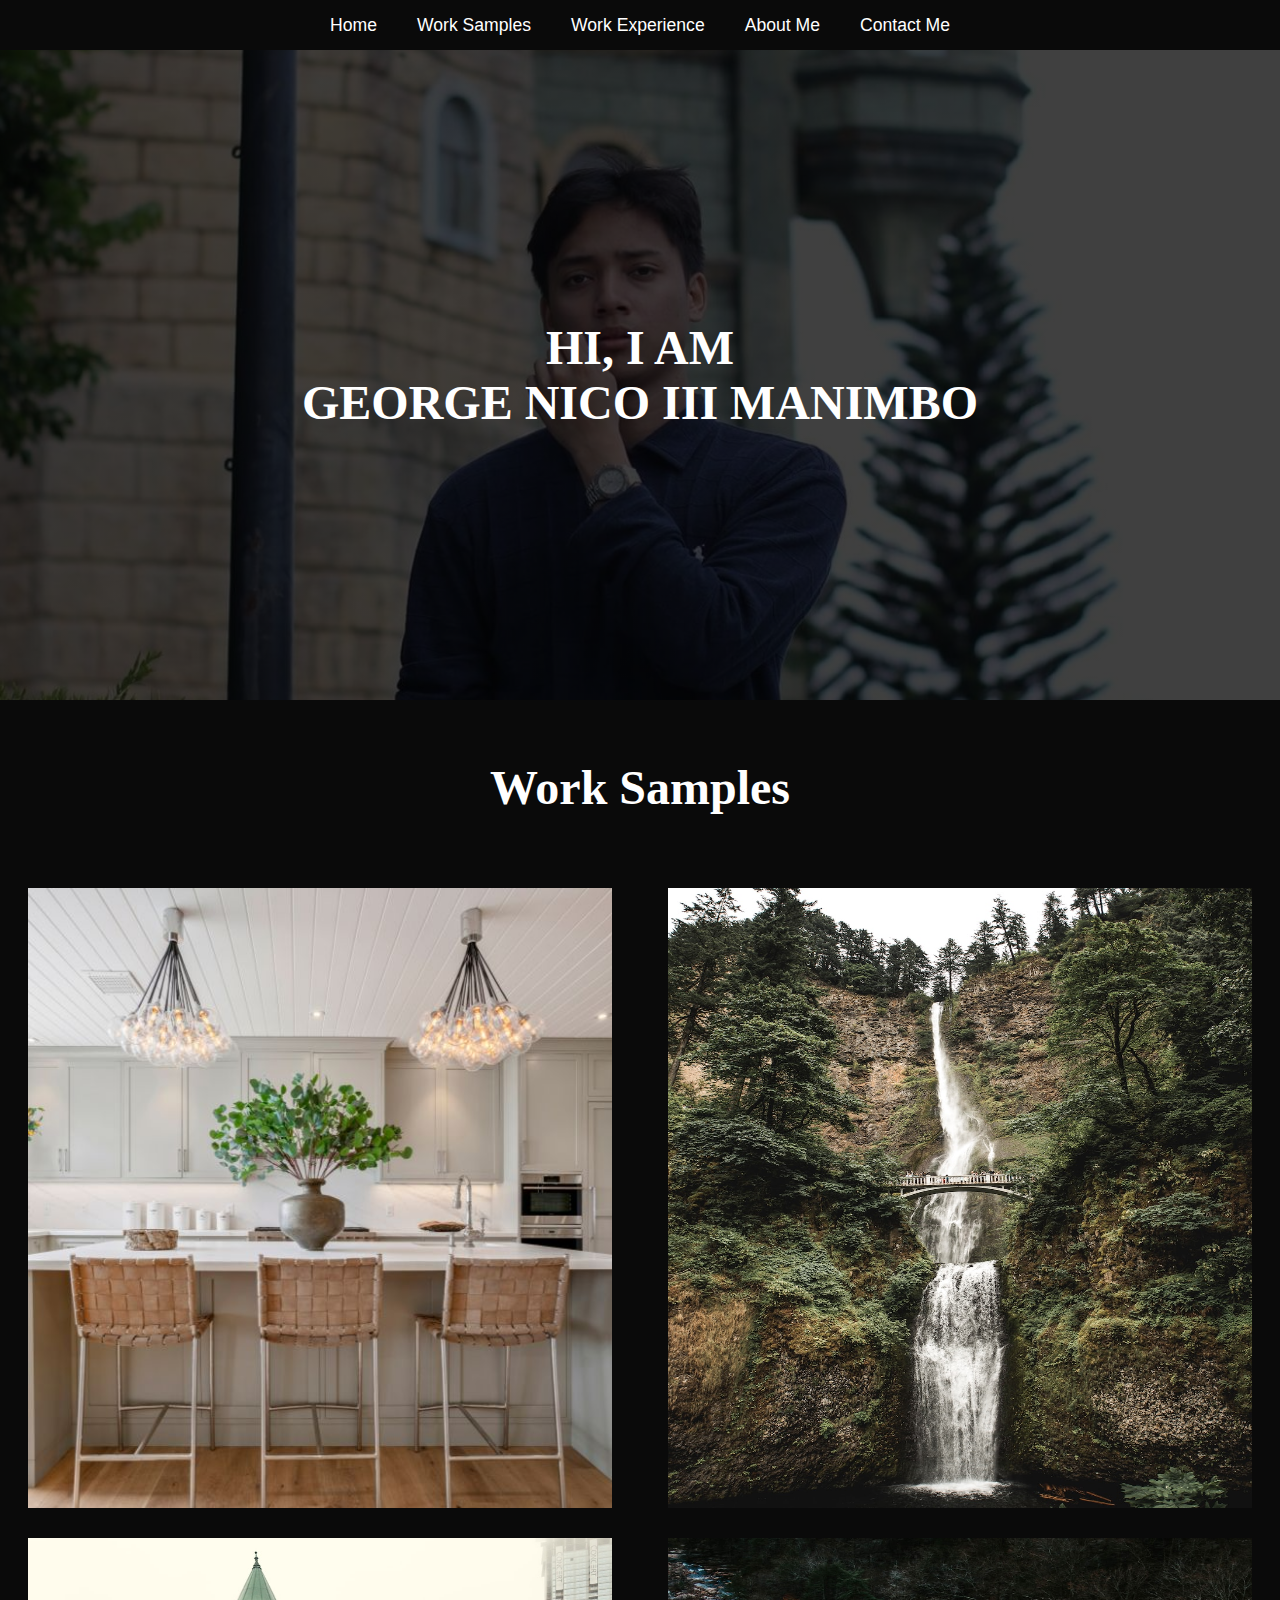
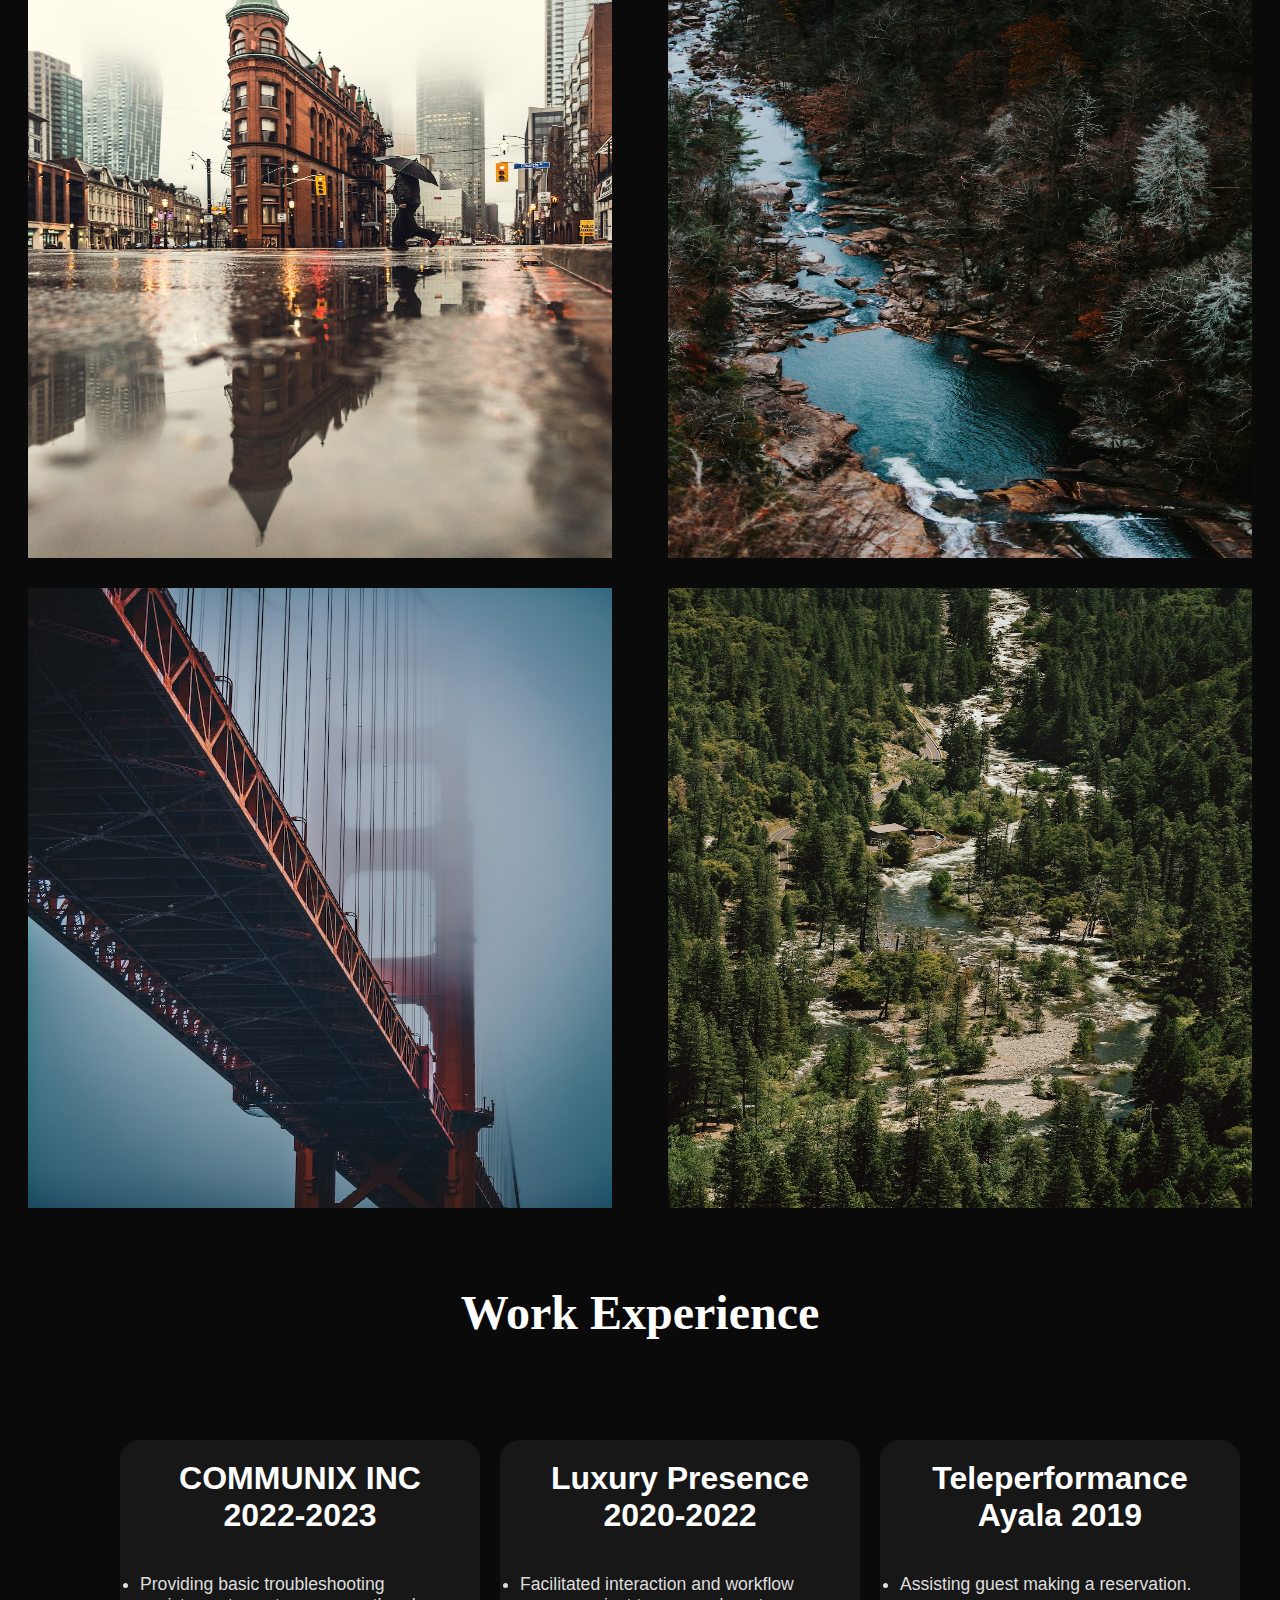
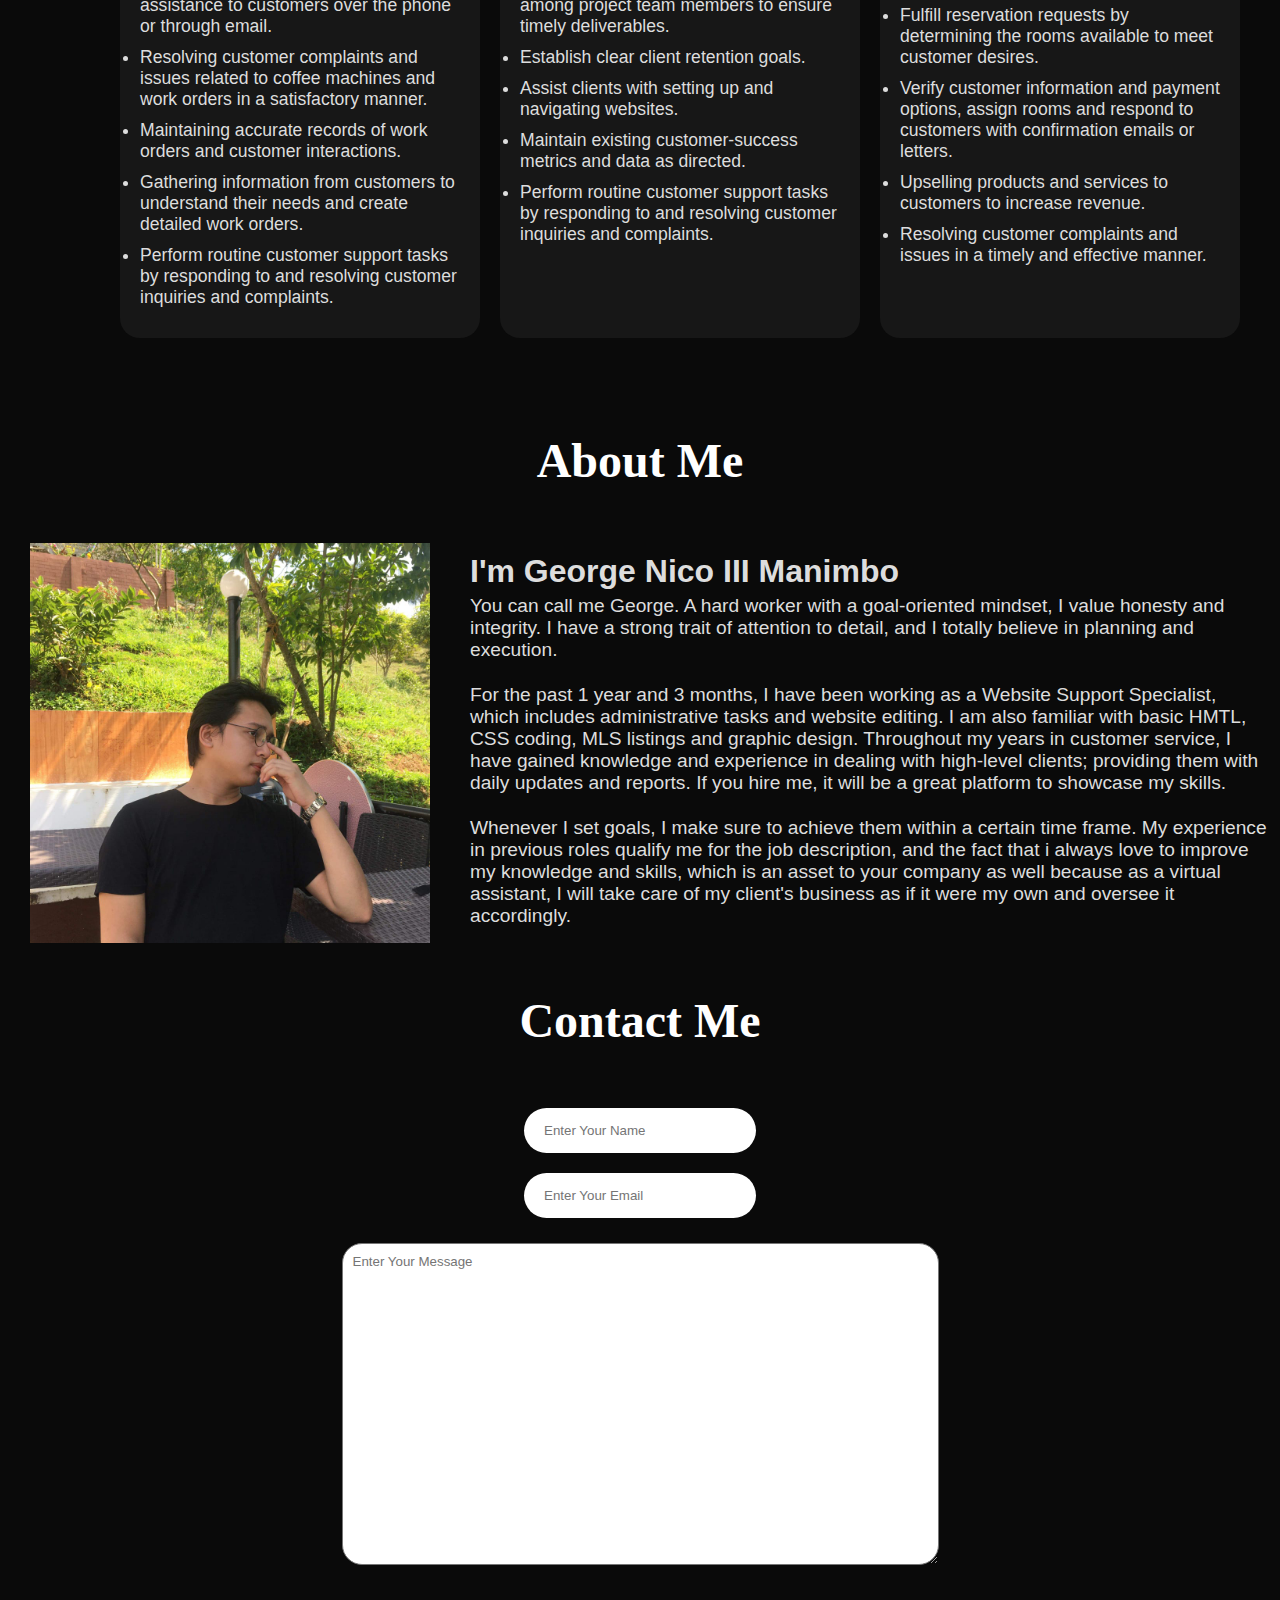
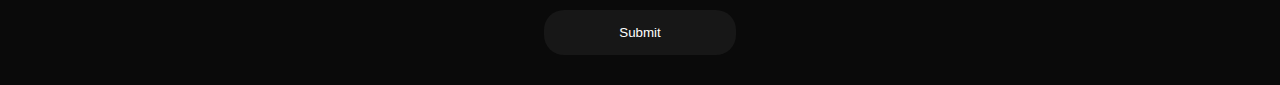
==== commit 39423cf5: "Update index.html" ====
--- a/index.html
+++ b/index.html
@@ -101,7 +101,7 @@
           <img src="./img/Georgy5.jpg" alt="My Pic">
           <div class="name">
               <h2>I'm George Nico III Manimbo</h2>
-              <p>Hello! My Name is George Nico III Manimbo but you can call me Nico. A hard worker with a goal-oriented mindset, I value honesty and integrity. I have a strong trait of attention to detail, and I totally believe in planning and execution. </p>
+              <p>You can call me George. A hard worker with a goal-oriented mindset, I value honesty and integrity. I have a strong trait of attention to detail, and I totally believe in planning and execution. </p>
               <br>
               <p>For the past 1 year and 3 months, I have been working as a Website Support Specialist, which includes administrative tasks and website editing. I am also familiar with basic HMTL, CSS coding, MLS listings and graphic design. Throughout my years in customer service, I have gained knowledge and experience in dealing with high-level clients; providing them with daily updates and reports. If you hire me, it will be a great platform to showcase my skills.</p>
               <br>
